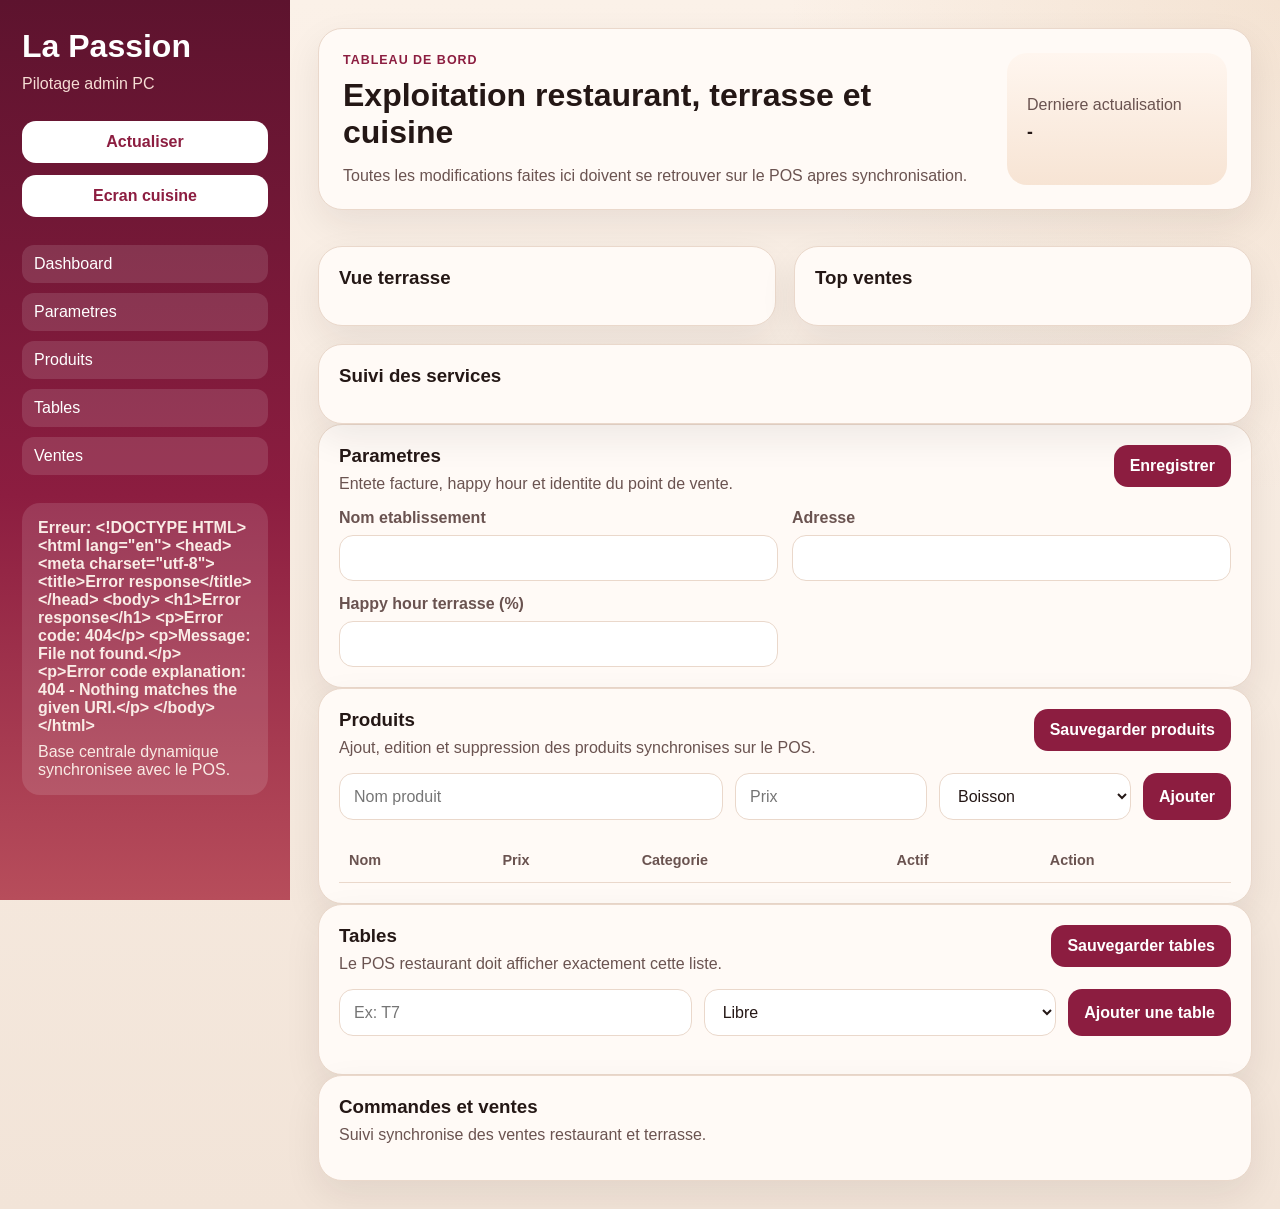
==== server/admin/index.html @ 2a20d001 "Refine POS sync flow and admin operations" ====
<!doctype html>
<html lang="fr">
  <head>
    <meta charset="utf-8" />
    <meta name="viewport" content="width=device-width, initial-scale=1" />
    <title>La Passion Admin</title>
    <link rel="stylesheet" href="./styles.css" />
  </head>
  <body>
    <div class="shell">
      <aside class="sidebar">
        <div class="brand-block">
          <h1>La Passion</h1>
          <p>Pilotage admin PC</p>
        </div>

        <div class="sidebar-actions">
          <button id="refreshBtn">Actualiser</button>
          <button id="openKitchenBtn">Ecran cuisine</button>
        </div>

        <nav class="sidebar-nav">
          <a href="#dashboardPanel">Dashboard</a>
          <a href="#settingsPanel">Parametres</a>
          <a href="#productsPanel">Produits</a>
          <a href="#tablesPanel">Tables</a>
          <a href="#ordersPanel">Ventes</a>
        </nav>

        <div class="sidebar-note">
          <strong id="statusBadge">Connecte</strong>
          <span>Base centrale dynamique synchronisee avec le POS.</span>
        </div>
      </aside>

      <main class="content">
        <section class="hero">
          <div>
            <p class="eyebrow">Tableau de bord</p>
            <h2>Exploitation restaurant, terrasse et cuisine</h2>
            <p>
              Toutes les modifications faites ici doivent se retrouver sur le POS apres synchronisation.
            </p>
          </div>
          <div class="hero-card">
            <span>Derniere actualisation</span>
            <strong id="lastRefreshView">-</strong>
          </div>
        </section>

        <section class="stats-grid" id="statsCards"></section>

        <section id="dashboardPanel" class="dashboard-grid">
          <article class="panel">
            <div class="panel-head">
              <h3>Vue terrasse</h3>
            </div>
            <div id="terraceOverview" class="stack-list"></div>
          </article>

          <article class="panel">
            <div class="panel-head">
              <h3>Top ventes</h3>
            </div>
            <div id="topProductsList" class="stack-list"></div>
          </article>

          <article class="panel panel-wide">
            <div class="panel-head">
              <h3>Suivi des services</h3>
            </div>
            <div id="serviceFlowCards" class="mini-grid"></div>
          </article>
        </section>

        <section id="settingsPanel" class="panel">
          <div class="panel-head">
            <div>
              <h3>Parametres</h3>
              <p>Entete facture, happy hour et identite du point de vente.</p>
            </div>
            <button id="saveSettingsBtn">Enregistrer</button>
          </div>

          <div class="grid two">
            <label>
              <span>Nom etablissement</span>
              <input id="establishmentName" type="text" />
            </label>
            <label>
              <span>Adresse</span>
              <input id="establishmentAddress" type="text" />
            </label>
          </div>

          <div class="grid two top-gap">
            <label>
              <span>Happy hour terrasse (%)</span>
              <input id="happyHourPercent" type="number" min="0" />
            </label>
          </div>
        </section>

        <section id="productsPanel" class="panel">
          <div class="panel-head">
            <div>
              <h3>Produits</h3>
              <p>Ajout, edition et suppression des produits synchronises sur le POS.</p>
            </div>
            <button id="saveProductsBtn">Sauvegarder produits</button>
          </div>

          <div class="toolbar">
            <input id="newProductName" type="text" placeholder="Nom produit" />
            <input id="newProductPrice" type="number" placeholder="Prix" />
            <select id="newProductCategory">
              <option value="drink">Boisson</option>
              <option value="food">Plat</option>
              <option value="mixed">Mixte</option>
            </select>
            <button id="addProductBtn">Ajouter</button>
          </div>

          <div class="table-wrap">
            <table>
              <thead>
                <tr>
                  <th>Nom</th>
                  <th>Prix</th>
                  <th>Categorie</th>
                  <th>Actif</th>
                  <th>Action</th>
                </tr>
              </thead>
              <tbody id="productsTable"></tbody>
            </table>
          </div>
        </section>

        <section id="tablesPanel" class="panel">
          <div class="panel-head">
            <div>
              <h3>Tables</h3>
              <p>Le POS restaurant doit afficher exactement cette liste.</p>
            </div>
            <button id="saveTablesBtn">Sauvegarder tables</button>
          </div>

          <div class="toolbar compact">
            <input id="newTableId" type="text" placeholder="Ex: T7" />
            <select id="newTableStatus">
              <option value="free">Libre</option>
              <option value="occupied">Occupee</option>
              <option value="reserved">Reservee</option>
            </select>
            <button id="addTableBtn">Ajouter une table</button>
          </div>

          <div class="table-grid" id="tablesGrid"></div>
        </section>

        <section id="ordersPanel" class="panel">
          <div class="panel-head">
            <div>
              <h3>Commandes et ventes</h3>
              <p>Suivi synchronise des ventes restaurant et terrasse.</p>
            </div>
          </div>
          <div id="ordersList" class="orders"></div>
        </section>
      </main>
    </div>

    <script src="./app.js"></script>
  </body>
</html>
---- server/admin/styles.css ----
:root {
  --bg: #f6efe9;
  --panel: #fffaf6;
  --panel-strong: #fff4eb;
  --ink: #241715;
  --muted: #6a5350;
  --accent: #8c1d40;
  --accent-2: #d4a373;
  --line: #ead8cb;
  --success: #2f7d5b;
  --warning: #d97706;
  --danger: #b42318;
  --shadow: 0 14px 36px rgba(36, 23, 21, 0.08);
}

* {
  box-sizing: border-box;
}

html {
  scroll-behavior: smooth;
}

body {
  margin: 0;
  color: var(--ink);
  font-family: "Segoe UI", sans-serif;
  background:
    radial-gradient(circle at top right, rgba(212, 163, 115, 0.18), transparent 28%),
    linear-gradient(180deg, #fbf1e8 0%, #f2e4d8 100%);
}

button,
input,
select {
  font: inherit;
}

.shell {
  min-height: 100vh;
  display: grid;
  grid-template-columns: 290px 1fr;
}

.sidebar {
  position: sticky;
  top: 0;
  height: 100vh;
  padding: 28px 22px;
  background: linear-gradient(180deg, #5d132e 0%, #8c1d40 55%, #b74d5b 100%);
  color: #fff;
}

.brand-block h1 {
  margin: 0;
  font-size: 2rem;
}

.brand-block p {
  margin: 10px 0 0;
  color: #f6ddd4;
}

.sidebar-actions {
  display: grid;
  gap: 12px;
  margin-top: 28px;
}

.sidebar button,
.panel button,
.toolbar button,
.status-action {
  border: 0;
  border-radius: 14px;
  padding: 12px 16px;
  cursor: pointer;
}

.sidebar button {
  background: #fff;
  color: var(--accent);
  font-weight: 700;
}

.sidebar-nav {
  display: grid;
  gap: 10px;
  margin-top: 28px;
}

.sidebar-nav a {
  color: #fff;
  text-decoration: none;
  padding: 10px 12px;
  border-radius: 12px;
  background: rgba(255, 255, 255, 0.12);
}

.sidebar-note {
  display: grid;
  gap: 8px;
  margin-top: 28px;
  padding: 16px;
  border-radius: 18px;
  background: rgba(255, 255, 255, 0.12);
  color: #f9ebe5;
}

.content {
  padding: 28px;
}

.hero,
.panel,
.metric-card {
  background: var(--panel);
  border: 1px solid var(--line);
  border-radius: 24px;
  box-shadow: var(--shadow);
}

.hero {
  display: flex;
  justify-content: space-between;
  gap: 20px;
  align-items: stretch;
  padding: 24px;
}

.eyebrow {
  margin: 0 0 10px;
  color: var(--accent);
  font-weight: 700;
  text-transform: uppercase;
  letter-spacing: 0.08em;
  font-size: 0.78rem;
}

.hero h2 {
  margin: 0;
  font-size: 2rem;
}

.hero p:last-child {
  margin-bottom: 0;
  color: var(--muted);
  max-width: 720px;
}

.hero-card {
  min-width: 220px;
  display: grid;
  align-content: center;
  gap: 8px;
  padding: 18px 20px;
  border-radius: 20px;
  background: linear-gradient(180deg, #fff6ef, #f7e4d4);
}

.hero-card span {
  color: var(--muted);
}

.hero-card strong {
  font-size: 1.1rem;
}

.stats-grid {
  display: grid;
  grid-template-columns: repeat(6, minmax(0, 1fr));
  gap: 14px;
  margin-top: 18px;
}

.metric-card {
  padding: 18px;
}

.metric-card strong {
  display: block;
  color: var(--muted);
  margin-bottom: 10px;
}

.metric-card span {
  font-size: 1.65rem;
  font-weight: 700;
}

.dashboard-grid {
  display: grid;
  grid-template-columns: repeat(2, minmax(0, 1fr));
  gap: 18px;
  margin-top: 18px;
}

.panel {
  padding: 20px;
}

.panel-wide {
  grid-column: 1 / -1;
}

.panel-head {
  display: flex;
  justify-content: space-between;
  align-items: flex-start;
  gap: 12px;
  margin-bottom: 16px;
}

.panel-head h3 {
  margin: 0;
}

.panel-head p {
  margin: 8px 0 0;
  color: var(--muted);
}

.panel button,
.toolbar button,
.status-action {
  background: var(--accent);
  color: #fff;
  font-weight: 700;
}

.grid.two {
  display: grid;
  grid-template-columns: repeat(2, minmax(0, 1fr));
  gap: 14px;
}

.top-gap {
  margin-top: 14px;
}

.toolbar {
  display: grid;
  grid-template-columns: 2fr 1fr 1fr auto;
  gap: 12px;
  margin-bottom: 18px;
}

.toolbar.compact {
  grid-template-columns: 1fr 1fr auto;
}

label span {
  display: block;
  margin-bottom: 8px;
  color: var(--muted);
  font-weight: 600;
}

input,
select {
  width: 100%;
  border: 1px solid var(--line);
  border-radius: 14px;
  padding: 13px 14px;
  background: #fff;
  color: var(--ink);
}

.table-wrap {
  overflow-x: auto;
}

table {
  width: 100%;
  border-collapse: collapse;
}

th,
td {
  text-align: left;
  padding: 14px 10px;
  border-bottom: 1px solid var(--line);
  vertical-align: top;
}

th {
  color: var(--muted);
  font-size: 0.9rem;
}

.table-grid {
  display: grid;
  grid-template-columns: repeat(4, minmax(0, 1fr));
  gap: 14px;
}

.table-card,
.order-card,
.stack-item,
.mini-card,
.kitchen-column {
  border: 1px solid var(--line);
  border-radius: 18px;
  background: #fff;
}

.table-card,
.order-card,
.stack-item,
.mini-card {
  padding: 16px;
}

.table-card header,
.order-card header {
  display: flex;
  justify-content: space-between;
  align-items: flex-start;
  gap: 10px;
  margin-bottom: 10px;
}

.status-row {
  display: flex;
  gap: 8px;
  margin-top: 12px;
}

.ghost-button {
  background: #f6e6df;
  color: var(--accent);
}

.stack-list {
  display: grid;
  gap: 12px;
}

.stack-item strong,
.mini-card strong {
  display: block;
  margin-bottom: 6px;
}

.stack-item span,
.stack-item small,
.mini-card span {
  color: var(--muted);
}

.mini-grid {
  display: grid;
  grid-template-columns: repeat(4, minmax(0, 1fr));
  gap: 12px;
}

.orders {
  display: grid;
  gap: 12px;
}

.order-meta {
  display: grid;
  gap: 4px;
  color: var(--muted);
  margin-bottom: 10px;
}

.items-list {
  display: grid;
  gap: 6px;
}

.pill {
  display: inline-flex;
  align-items: center;
  justify-content: center;
  padding: 5px 10px;
  border-radius: 999px;
  font-size: 0.82rem;
  font-weight: 700;
}

.pill.pending,
.pill.free {
  background: #fbeddc;
  color: var(--warning);
}

.pill.preparing,
.pill.occupied {
  background: #efe6ff;
  color: #6d28d9;
}

.pill.ready,
.pill.active {
  background: #dff5e9;
  color: var(--success);
}

.pill.served,
.pill.reserved {
  background: #fce2e6;
  color: var(--accent);
}

.pill.inactive {
  background: #ece9e7;
  color: var(--muted);
}

.kitchen-layout {
  display: grid;
  grid-template-columns: repeat(4, minmax(0, 1fr));
  gap: 16px;
}

.kitchen-column {
  padding: 16px;
}

.kitchen-column h3 {
  margin: 0 0 14px;
}

.kitchen-stack {
  display: grid;
  gap: 12px;
}

.empty-state {
  padding: 18px;
  border: 1px dashed var(--line);
  border-radius: 18px;
  color: var(--muted);
  background: var(--panel-strong);
}

@media (max-width: 1320px) {
  .stats-grid {
    grid-template-columns: repeat(3, minmax(0, 1fr));
  }

  .table-grid,
  .mini-grid,
  .kitchen-layout {
    grid-template-columns: repeat(2, minmax(0, 1fr));
  }
}

@media (max-width: 1080px) {
  .shell {
    grid-template-columns: 1fr;
  }

  .sidebar {
    position: static;
    height: auto;
  }

  .stats-grid,
  .dashboard-grid,
  .grid.two,
  .toolbar,
  .toolbar.compact,
  .table-grid,
  .mini-grid,
  .kitchen-layout {
    grid-template-columns: 1fr;
  }

  .hero {
    flex-direction: column;
  }
}
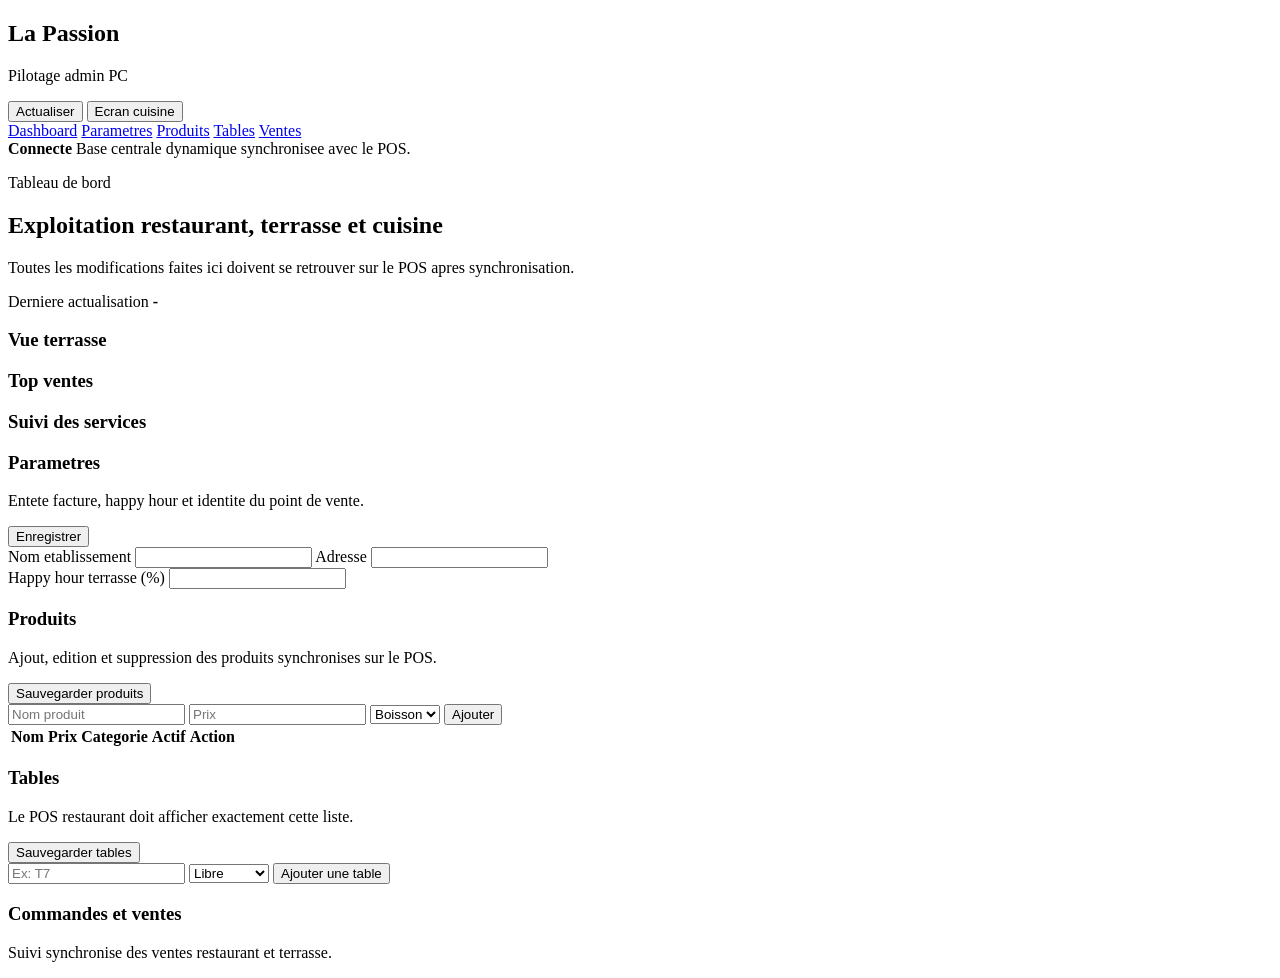
==== commit 3338da93: "Fix admin asset paths on Vercel root" ====
--- a/server/admin/index.html
+++ b/server/admin/index.html
@@ -4,7 +4,7 @@
     <meta charset="utf-8" />
     <meta name="viewport" content="width=device-width, initial-scale=1" />
     <title>La Passion Admin</title>
-    <link rel="stylesheet" href="./styles.css" />
+    <link rel="stylesheet" href="/admin/styles.css" />
   </head>
   <body>
     <div class="shell">
@@ -171,6 +171,6 @@
       </main>
     </div>
 
-    <script src="./app.js"></script>
+    <script src="/admin/app.js"></script>
   </body>
 </html>
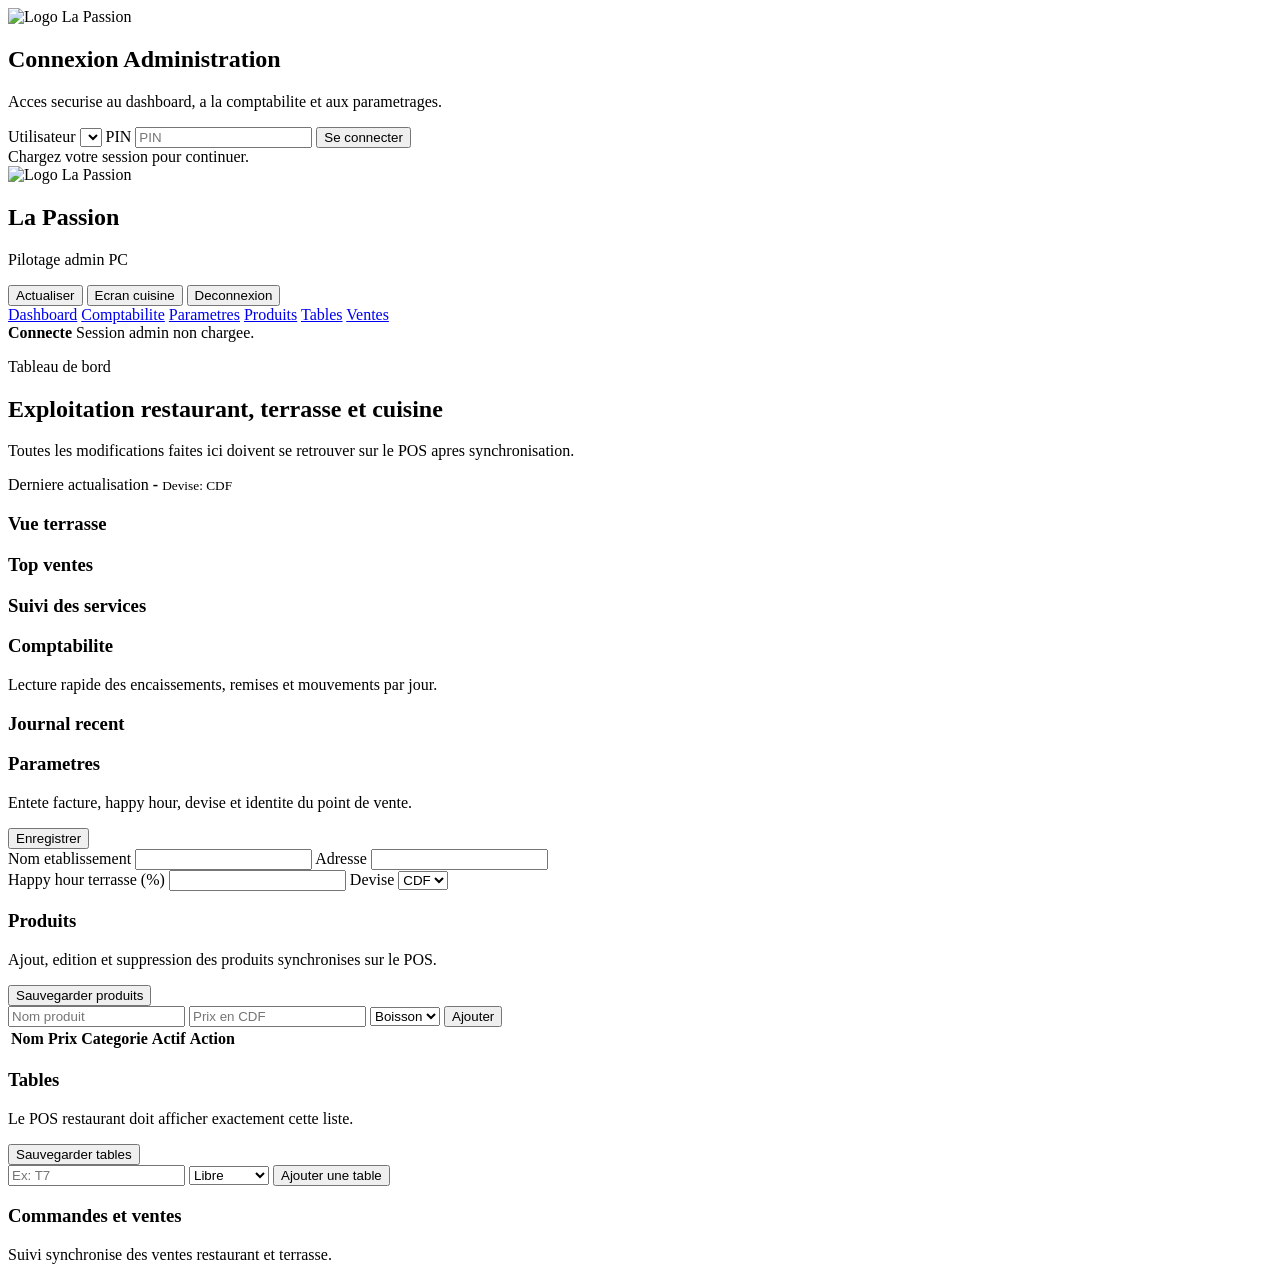
==== commit 03862df2: "Add login, accounting, and CDF branding" ====
--- a/server/admin/index.html
+++ b/server/admin/index.html
@@ -7,20 +7,43 @@
     <link rel="stylesheet" href="/admin/styles.css" />
   </head>
   <body>
+    <div id="loginOverlay" class="auth-overlay">
+      <div class="auth-card">
+        <img class="auth-logo" src="/admin/logo-la-passion.jpeg" alt="Logo La Passion" />
+        <h2>Connexion Administration</h2>
+        <p>Acces securise au dashboard, a la comptabilite et aux parametrages.</p>
+        <label>
+          <span>Utilisateur</span>
+          <select id="loginUserSelect"></select>
+        </label>
+        <label>
+          <span>PIN</span>
+          <input id="loginPinInput" type="password" inputmode="numeric" placeholder="PIN" />
+        </label>
+        <button id="loginBtn">Se connecter</button>
+        <div id="loginStatusView" class="auth-status">Chargez votre session pour continuer.</div>
+      </div>
+    </div>
+
     <div class="shell">
       <aside class="sidebar">
-        <div class="brand-block">
-          <h1>La Passion</h1>
-          <p>Pilotage admin PC</p>
+        <div class="brand-block brand-with-logo">
+          <img class="brand-logo" src="/admin/logo-la-passion.jpeg" alt="Logo La Passion" />
+          <div>
+            <h1>La Passion</h1>
+            <p>Pilotage admin PC</p>
+          </div>
         </div>
 
         <div class="sidebar-actions">
           <button id="refreshBtn">Actualiser</button>
           <button id="openKitchenBtn">Ecran cuisine</button>
+          <button id="logoutBtn" class="ghost-light">Deconnexion</button>
         </div>
 
         <nav class="sidebar-nav">
           <a href="#dashboardPanel">Dashboard</a>
+          <a href="#accountingPanel">Comptabilite</a>
           <a href="#settingsPanel">Parametres</a>
           <a href="#productsPanel">Produits</a>
           <a href="#tablesPanel">Tables</a>
@@ -29,7 +52,7 @@
 
         <div class="sidebar-note">
           <strong id="statusBadge">Connecte</strong>
-          <span>Base centrale dynamique synchronisee avec le POS.</span>
+          <span id="sessionBadge">Session admin non chargee.</span>
         </div>
       </aside>
 
@@ -45,6 +68,7 @@
           <div class="hero-card">
             <span>Derniere actualisation</span>
             <strong id="lastRefreshView">-</strong>
+            <small id="currencyBadge">Devise: CDF</small>
           </div>
         </section>
 
@@ -73,11 +97,30 @@
           </article>
         </section>
 
+        <section id="accountingPanel" class="panel">
+          <div class="panel-head">
+            <div>
+              <h3>Comptabilite</h3>
+              <p>Lecture rapide des encaissements, remises et mouvements par jour.</p>
+            </div>
+          </div>
+          <div class="dashboard-grid accounting-grid">
+            <div class="stack-list" id="accountingSummary"></div>
+            <div class="stack-list" id="paymentBreakdownList"></div>
+          </div>
+          <div class="panel-head top-gap">
+            <div>
+              <h3>Journal recent</h3>
+            </div>
+          </div>
+          <div id="dailyAccountingList" class="mini-grid"></div>
+        </section>
+
         <section id="settingsPanel" class="panel">
           <div class="panel-head">
             <div>
               <h3>Parametres</h3>
-              <p>Entete facture, happy hour et identite du point de vente.</p>
+              <p>Entete facture, happy hour, devise et identite du point de vente.</p>
             </div>
             <button id="saveSettingsBtn">Enregistrer</button>
           </div>
@@ -98,6 +141,12 @@
               <span>Happy hour terrasse (%)</span>
               <input id="happyHourPercent" type="number" min="0" />
             </label>
+            <label>
+              <span>Devise</span>
+              <select id="currencySelect">
+                <option value="CDF">CDF</option>
+              </select>
+            </label>
           </div>
         </section>
 
@@ -112,7 +161,7 @@
 
           <div class="toolbar">
             <input id="newProductName" type="text" placeholder="Nom produit" />
-            <input id="newProductPrice" type="number" placeholder="Prix" />
+            <input id="newProductPrice" type="number" placeholder="Prix en CDF" />
             <select id="newProductCategory">
               <option value="drink">Boisson</option>
               <option value="food">Plat</option>
